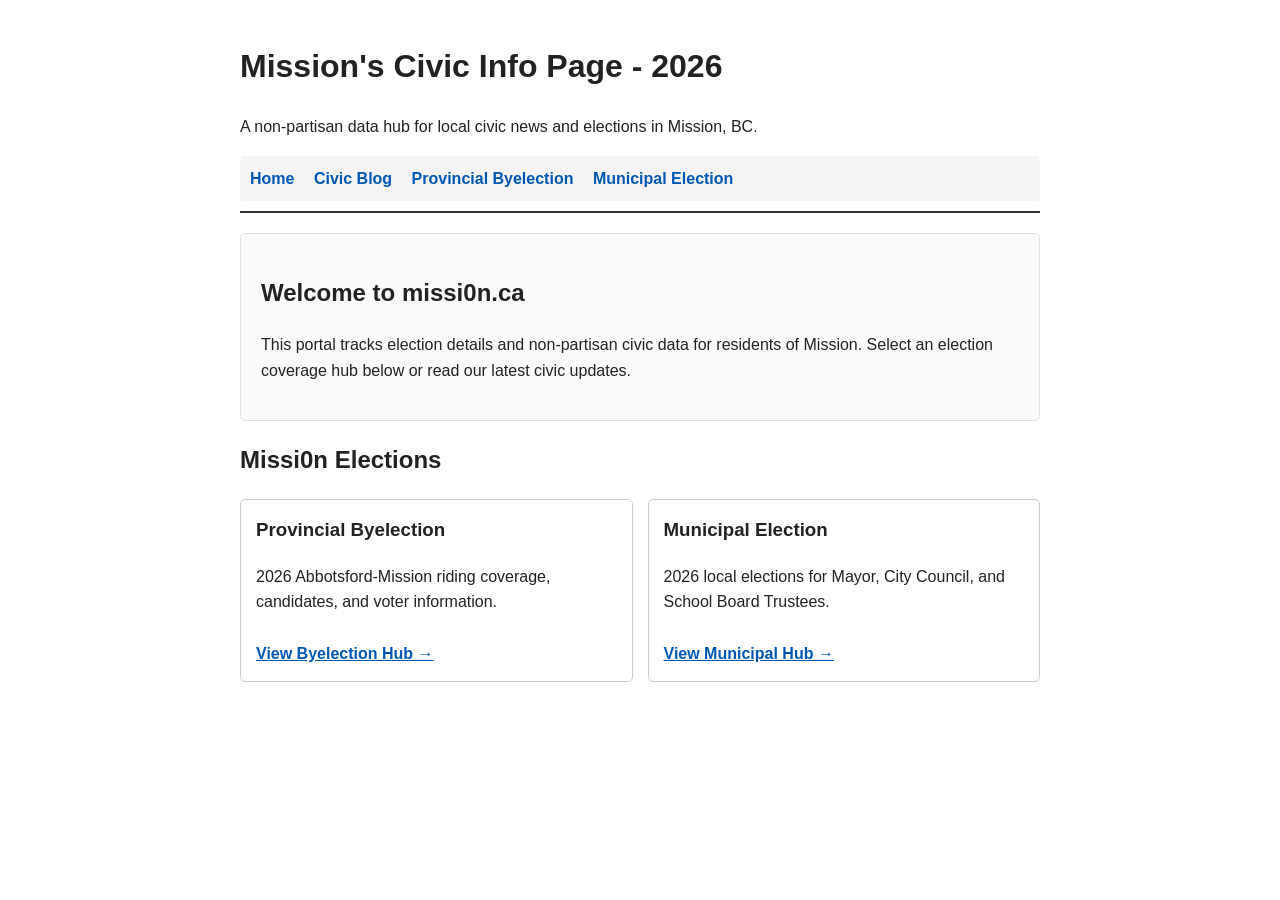
==== index.html @ 1b5c2c87 "Add files via upload" ====
<!DOCTYPE html>
<html lang="en">
<head>
    <meta charset="UTF-8">
    <meta name="viewport" content="width=device-width, initial-scale=1.0">
    <title>Mission's Civic Info Page - 2026</title>
    <style>
        body { font-family: -apple-system, BlinkMacSystemFont, "Segoe UI", Roboto, sans-serif; line-height: 1.6; max-width: 800px; margin: 0 auto; padding: 20px; color: #222; }
        header { border-bottom: 2px solid #333; padding-bottom: 10px; margin-bottom: 20px; }
        nav { margin-top: 15px; background: #f4f4f4; padding: 10px; border-radius: 5px; }
        nav a { margin-right: 15px; font-weight: bold; color: #0056b3; text-decoration: none; }
        nav a:hover { text-decoration: underline; }
        .hero { background: #fafafa; border: 1px solid #e0e0e0; padding: 20px; border-radius: 5px; margin-bottom: 20px; }
        .card-grid { display: grid; grid-template-columns: 1fr 1fr; gap: 15px; margin-top: 20px; }
        .card { border: 1px solid #ccc; padding: 15px; border-radius: 5px; background: #fff; }
        .card h3 { margin-top: 0; }
        .card a { display: inline-block; margin-top: 10px; font-weight: bold; color: #0056b3; }
    </style>
</head>
<body>

    <header>
        <h1>Mission's Civic Info Page - 2026</h1>
        <p>A non-partisan data hub for local civic news and elections in Mission, BC.</p>
        <nav>
            <a href="index.html">Home</a>
            <a href="blog.html">Civic Blog</a>
            <a href="provincial-byelection.html">Provincial Byelection</a>
            <a href="municipal-election.html">Municipal Election</a>
        </nav>
    </header>

    <main>
        <section class="hero">
            <h2>Welcome to missi0n.ca</h2>
            <p>This portal tracks election details and non-partisan civic data for residents of Mission. Select an election coverage hub below or read our latest civic updates.</p>
        </section>

        <h2>Missi0n Elections</h2>
        <div class="card-grid">
            <div class="card">
                <h3>Provincial Byelection</h3>
                <p>2026 Abbotsford-Mission riding coverage, candidates, and voter information.</p>
                <a href="provincial-byelection.html">View Byelection Hub &rarr;</a>
            </div>
            <div class="card">
                <h3>Municipal Election</h3>
                <p>2026 local elections for Mayor, City Council, and School Board Trustees.</p>
                <a href="municipal-election.html">View Municipal Hub &rarr;</a>
            </div>
        </div>
    </main>

</body>
</html>
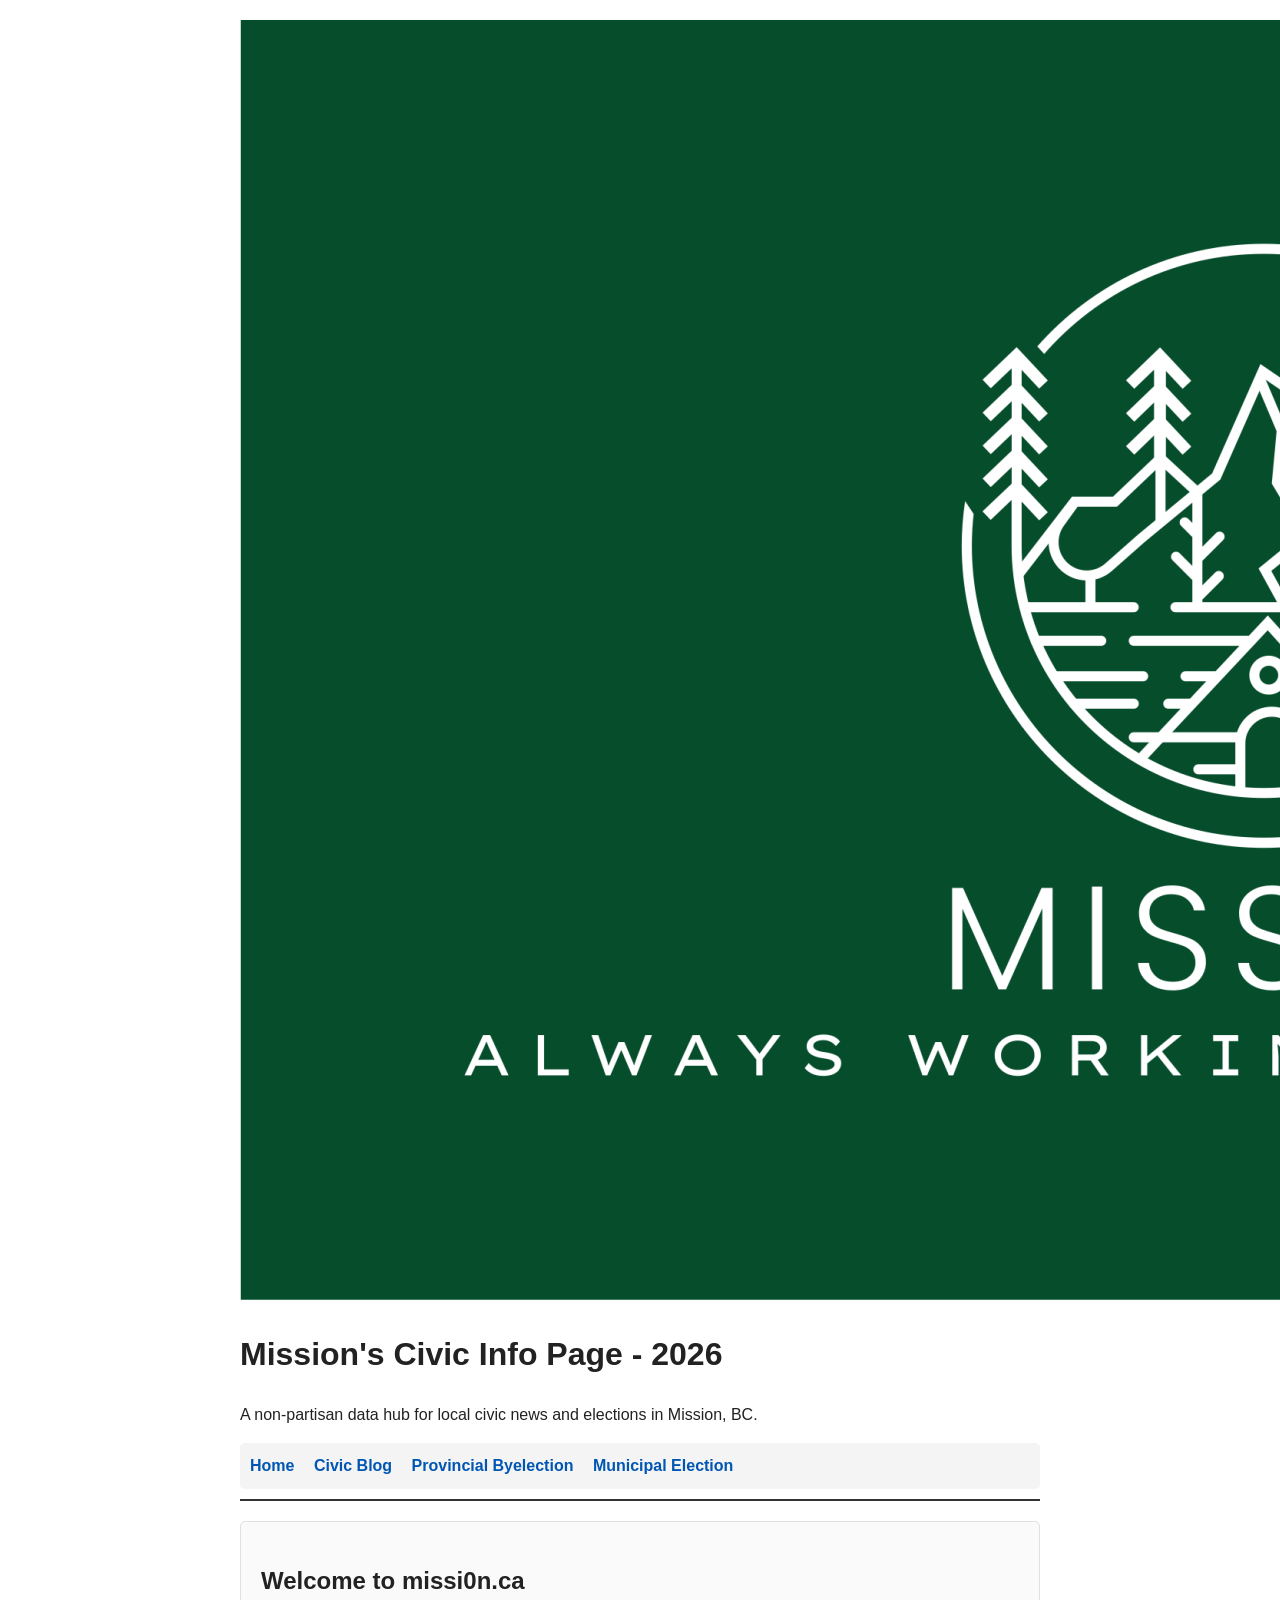
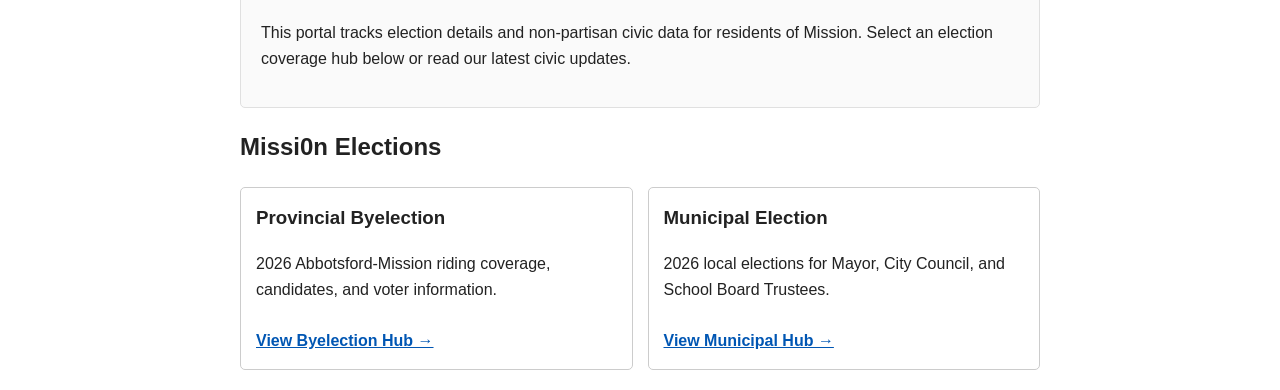
==== commit 35ad5b06: "Update index.html" ====
--- a/index.html
+++ b/index.html
@@ -20,6 +20,8 @@
 <body>
 
     <header>
+		<!-- Logo image centered above or next to your title -->
+		<img src="original-logo.png" alt="Missi0n Logo" class="header-logo">
         <h1>Mission's Civic Info Page - 2026</h1>
         <p>A non-partisan data hub for local civic news and elections in Mission, BC.</p>
         <nav>
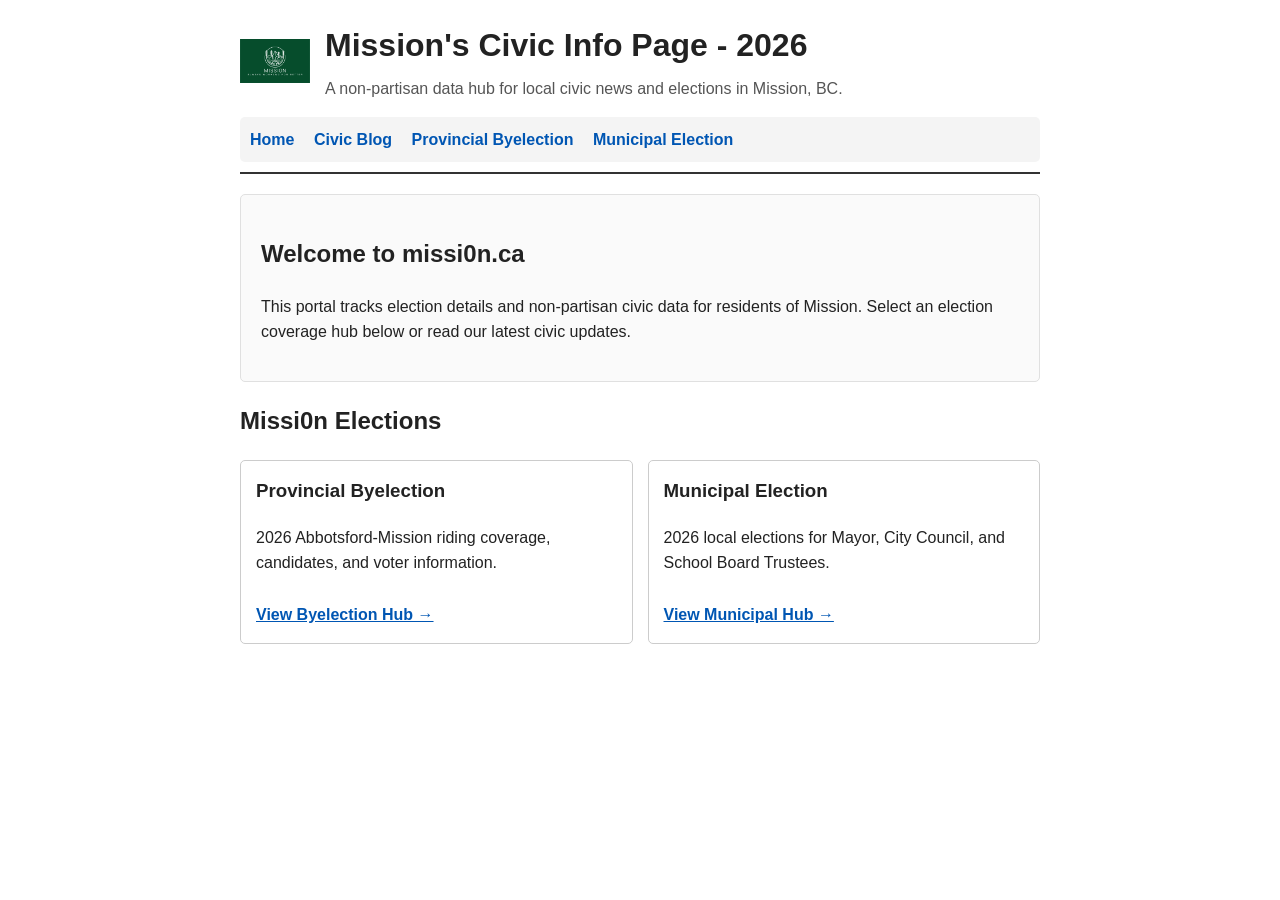
==== commit dd7c0f51: "Update index.html" ====
--- a/index.html
+++ b/index.html
@@ -5,6 +5,30 @@
     <meta name="viewport" content="width=device-width, initial-scale=1.0">
     <title>Mission's Civic Info Page - 2026</title>
     <style>
+		/* Container that aligns logo and text side-by-side */
+	.header-content {
+    display: flex;
+    align-items: center; /* Centers logo vertically against text */
+    gap: 15px;           /* Sets spacing between logo and text */
+    margin-bottom: 15px;
+	}
+
+	/* Controls the logo dimensions */
+	.header-logo {
+    width: 70px;         /* Change this value to adjust logo size */
+    height: auto;        /* Preserves image proportions */
+    flex-shrink: 0;      /* Prevents logo from squishing on small screens */
+	}
+
+	/* Cleans up default heading margins */
+	.header-text h1 {
+    margin: 0 0 5px 0;
+	}
+
+	.header-text p {
+    margin: 0;
+    color: #555;
+	}
         body { font-family: -apple-system, BlinkMacSystemFont, "Segoe UI", Roboto, sans-serif; line-height: 1.6; max-width: 800px; margin: 0 auto; padding: 20px; color: #222; }
         header { border-bottom: 2px solid #333; padding-bottom: 10px; margin-bottom: 20px; }
         nav { margin-top: 15px; background: #f4f4f4; padding: 10px; border-radius: 5px; }
@@ -20,17 +44,23 @@
 <body>
 
     <header>
-		<!-- Logo image centered above or next to your title -->
-		<img src="original-logo.png" alt="Missi0n Logo" class="header-logo">
-        <h1>Mission's Civic Info Page - 2026</h1>
-        <p>A non-partisan data hub for local civic news and elections in Mission, BC.</p>
-        <nav>
-            <a href="index.html">Home</a>
-            <a href="blog.html">Civic Blog</a>
-            <a href="provincial-byelection.html">Provincial Byelection</a>
-            <a href="municipal-election.html">Municipal Election</a>
-        </nav>
-    </header>
+    <div class="header-content">
+        <!-- Make sure your filename matches exactly -->
+        <img src="original-logo.png" alt="Missi0n Logo" class="header-logo">
+        
+        <div class="header-text">
+            <h1>Mission's Civic Info Page - 2026</h1>
+            <p>A non-partisan data hub for local civic news and elections in Mission, BC.</p>
+        </div>
+    </div>
+    
+    <nav>
+        <a href="index.html">Home</a>
+        <a href="blog.html">Civic Blog</a>
+        <a href="provincial-byelection.html">Provincial Byelection</a>
+        <a href="municipal-election.html">Municipal Election</a>
+    </nav>
+	</header>
 
     <main>
         <section class="hero">
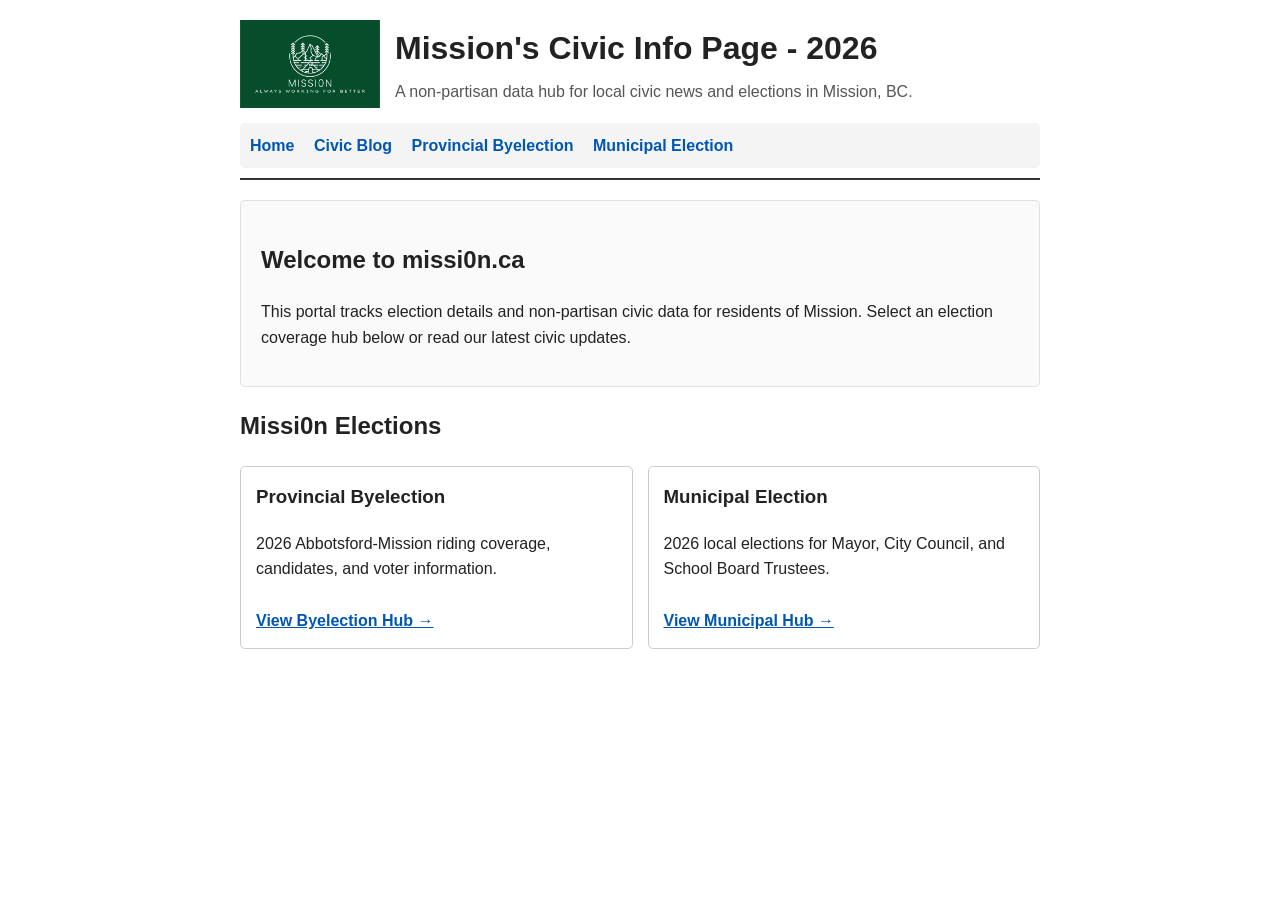
==== commit 303a9e7c: "Update index.html" ====
--- a/index.html
+++ b/index.html
@@ -15,7 +15,7 @@
 
 	/* Controls the logo dimensions */
 	.header-logo {
-    width: 70px;         /* Change this value to adjust logo size */
+    width: 140px;         /* Change this value to adjust logo size */
     height: auto;        /* Preserves image proportions */
     flex-shrink: 0;      /* Prevents logo from squishing on small screens */
 	}
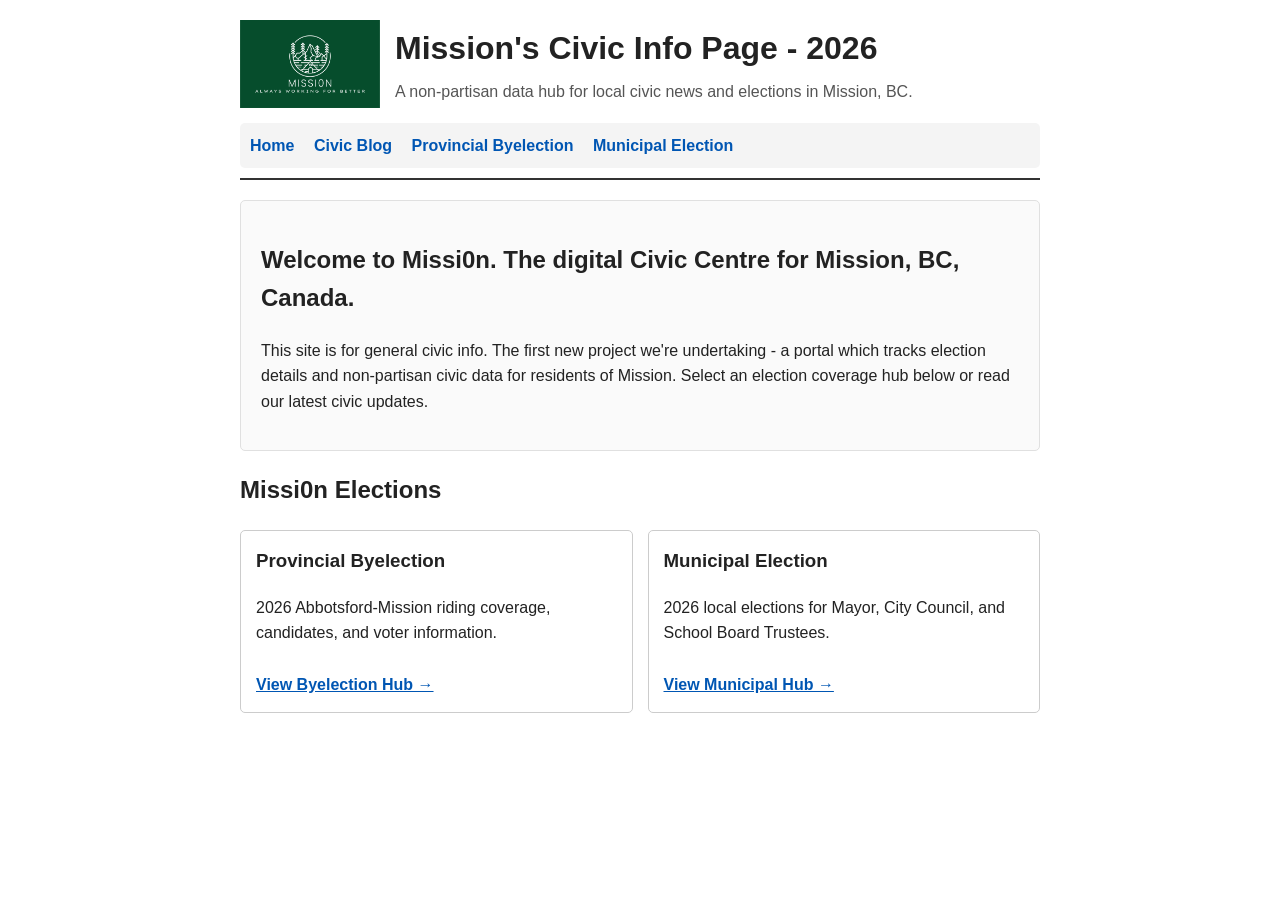
==== commit 255d26a8: "Update index.html" ====
--- a/index.html
+++ b/index.html
@@ -64,8 +64,8 @@
 
     <main>
         <section class="hero">
-            <h2>Welcome to missi0n.ca</h2>
-            <p>This portal tracks election details and non-partisan civic data for residents of Mission. Select an election coverage hub below or read our latest civic updates.</p>
+            <h2>Welcome to Missi0n.  The digital Civic Centre for Mission, BC, Canada.</h2>
+            <p>This site is for general civic info.  The first new project we're undertaking - a portal which tracks election details and non-partisan civic data for residents of Mission. Select an election coverage hub below or read our latest civic updates.</p>
         </section>
 
         <h2>Missi0n Elections</h2>
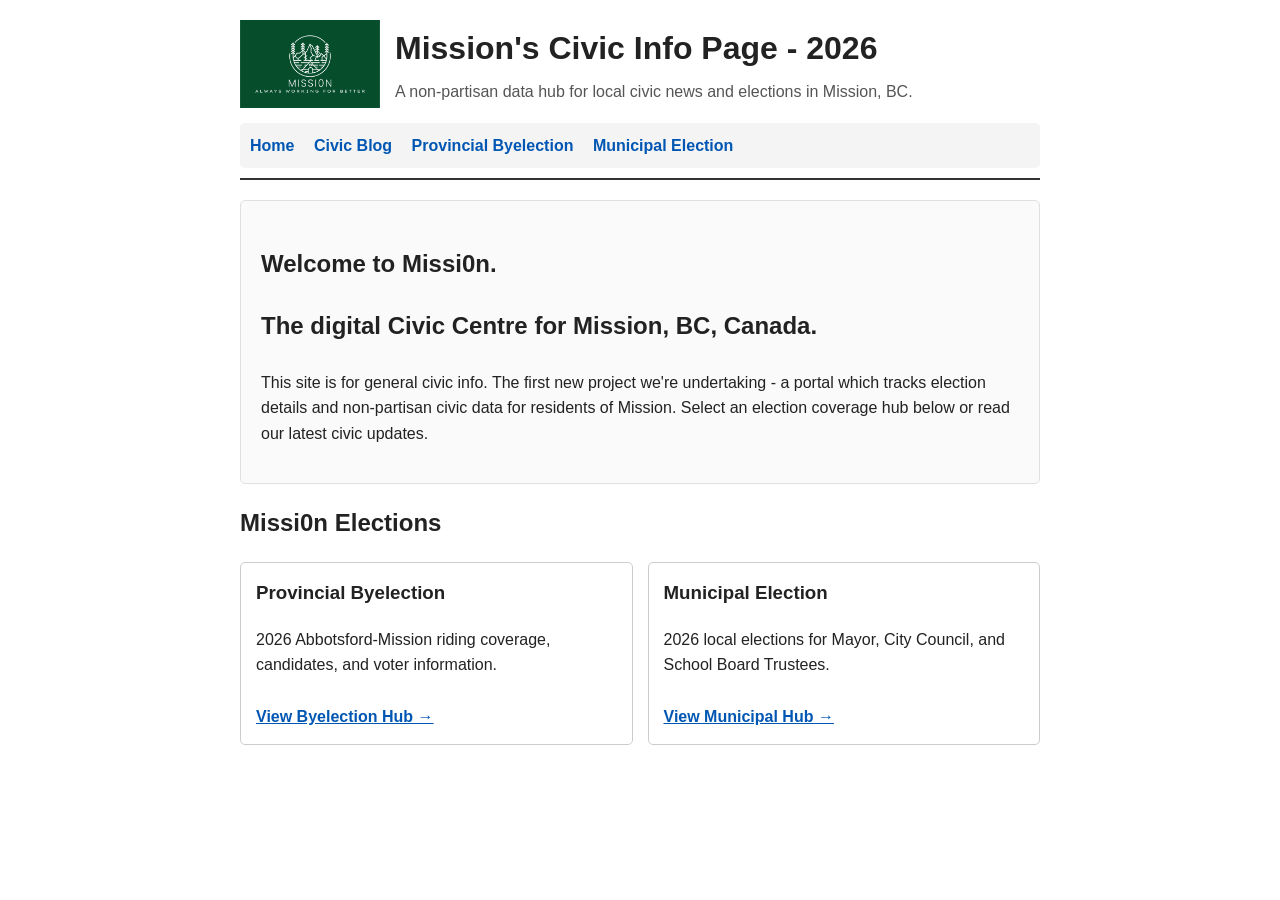
==== commit f5af3c5f: "Update index.html" ====
--- a/index.html
+++ b/index.html
@@ -64,7 +64,7 @@
 
     <main>
         <section class="hero">
-            <h2>Welcome to Missi0n.  The digital Civic Centre for Mission, BC, Canada.</h2>
+            <h2><p>Welcome to Missi0n.</p> <p>The digital Civic Centre for Mission, BC, Canada.</p></h2>
             <p>This site is for general civic info.  The first new project we're undertaking - a portal which tracks election details and non-partisan civic data for residents of Mission. Select an election coverage hub below or read our latest civic updates.</p>
         </section>
 
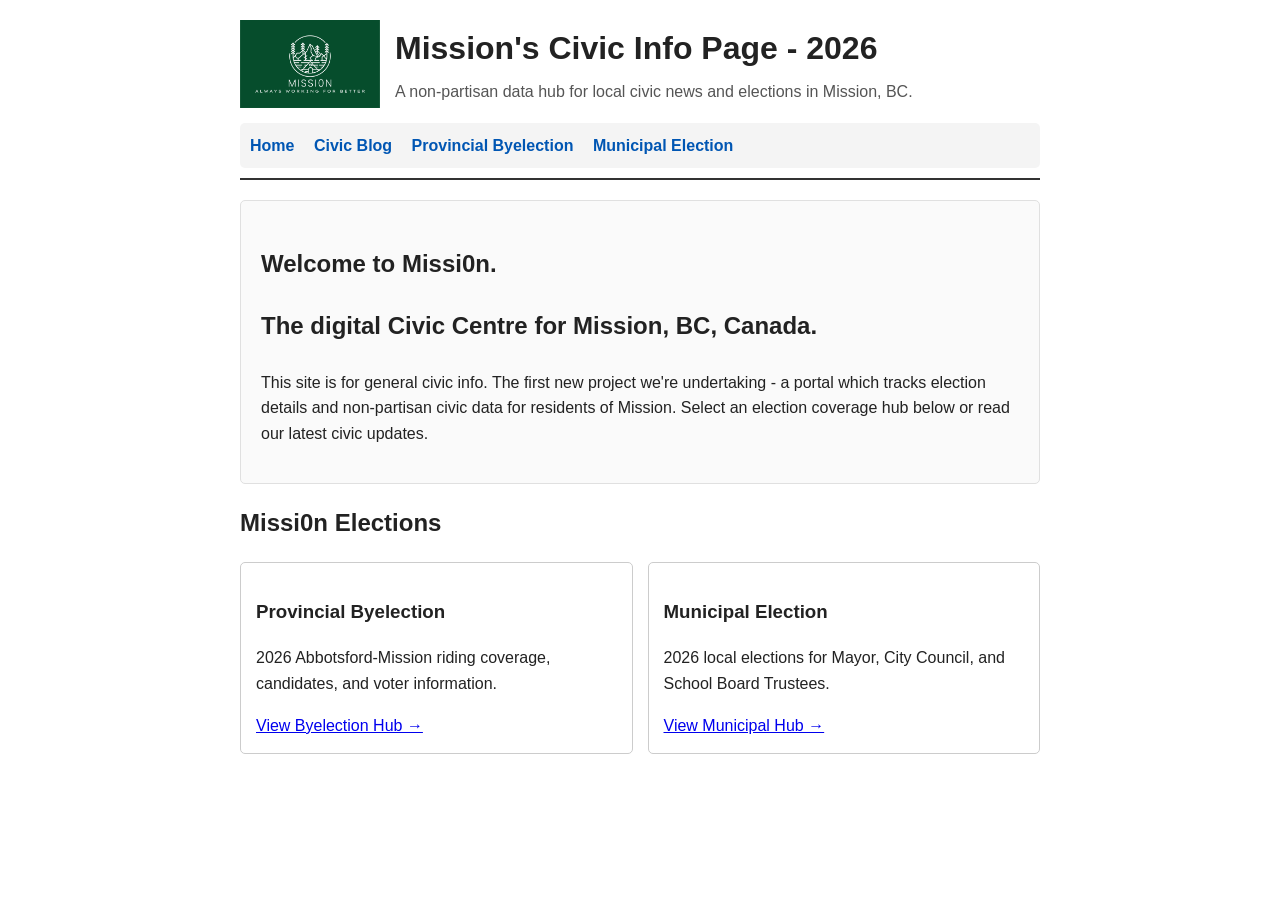
==== commit 5bf2e0a3: "Adding css file" ====
--- a/index.html
+++ b/index.html
@@ -4,42 +4,8 @@
     <meta charset="UTF-8">
     <meta name="viewport" content="width=device-width, initial-scale=1.0">
     <title>Mission's Civic Info Page - 2026</title>
-    <style>
-		/* Container that aligns logo and text side-by-side */
-	.header-content {
-    display: flex;
-    align-items: center; /* Centers logo vertically against text */
-    gap: 15px;           /* Sets spacing between logo and text */
-    margin-bottom: 15px;
-	}
-
-	/* Controls the logo dimensions */
-	.header-logo {
-    width: 140px;         /* Change this value to adjust logo size */
-    height: auto;        /* Preserves image proportions */
-    flex-shrink: 0;      /* Prevents logo from squishing on small screens */
-	}
-
-	/* Cleans up default heading margins */
-	.header-text h1 {
-    margin: 0 0 5px 0;
-	}
-
-	.header-text p {
-    margin: 0;
-    color: #555;
-	}
-        body { font-family: -apple-system, BlinkMacSystemFont, "Segoe UI", Roboto, sans-serif; line-height: 1.6; max-width: 800px; margin: 0 auto; padding: 20px; color: #222; }
-        header { border-bottom: 2px solid #333; padding-bottom: 10px; margin-bottom: 20px; }
-        nav { margin-top: 15px; background: #f4f4f4; padding: 10px; border-radius: 5px; }
-        nav a { margin-right: 15px; font-weight: bold; color: #0056b3; text-decoration: none; }
-        nav a:hover { text-decoration: underline; }
-        .hero { background: #fafafa; border: 1px solid #e0e0e0; padding: 20px; border-radius: 5px; margin-bottom: 20px; }
-        .card-grid { display: grid; grid-template-columns: 1fr 1fr; gap: 15px; margin-top: 20px; }
-        .card { border: 1px solid #ccc; padding: 15px; border-radius: 5px; background: #fff; }
-        .card h3 { margin-top: 0; }
-        .card a { display: inline-block; margin-top: 10px; font-weight: bold; color: #0056b3; }
-    </style>
+	
+    <link rel="stylesheet" href="style.css">
 </head>
 <body>
 
--- a/style.css
+++ b/style.css
@@ -0,0 +1,111 @@
+
+/* General Page Styling */
+body { 
+    font-family: -apple-system, BlinkMacSystemFont, "Segoe UI", Roboto, sans-serif; 
+    line-height: 1.6; 
+    max-width: 800px; 
+    margin: 0 auto; 
+    padding: 20px; 
+    color: #222; 
+}
+
+/* Header & Header Layout */
+header { 
+    border-bottom: 2px solid #333; 
+    padding-bottom: 10px; 
+    margin-bottom: 20px; 
+}
+
+.header-content {
+    display: flex;
+    align-items: center;
+    gap: 15px;
+    margin-bottom: 15px;
+}
+
+.header-logo {
+    width: 140px;
+    height: auto;
+    flex-shrink: 0;
+}
+
+.header-text h1 {
+    margin: 0 0 5px 0;
+}
+
+.header-text p {
+    margin: 0;
+    color: #555;
+}
+
+/* Navigation Links */
+nav { 
+    margin-top: 15px; 
+    background: #f4f4f4; 
+    padding: 10px; 
+    border-radius: 5px; 
+}
+
+nav a { 
+    margin-right: 15px; 
+    font-weight: bold; 
+    color: #0056b3; 
+    text-decoration: none; 
+}
+
+nav a:hover { 
+    text-decoration: underline; 
+}
+
+/* Content Components */
+.hero { 
+    background: #fafafa; 
+    border: 1px solid #e0e0e0; 
+    padding: 20px; 
+    border-radius: 5px; 
+    margin-bottom: 20px; 
+}
+
+.card-grid { 
+    display: grid; 
+    grid-template-columns: 1fr 1fr; 
+    gap: 15px; 
+    margin-top: 20px; 
+}
+
+.card { 
+    border: 1px solid #ccc; 
+    padding: 15px; 
+    border-radius: 5px; 
+    background: #fff; 
+}
+
+.blog-post { 
+    border: 1px solid #e0e0e0; 
+    padding: 20px; 
+    margin-bottom: 20px; 
+    border-radius: 5px; 
+    background: #fafafa; 
+}
+
+.post-date { 
+    color: #666; 
+    font-size: 0.9em; 
+    margin-bottom: 10px; 
+}
+
+.info-card { 
+    background: #eef6ff; 
+    border-left: 4px solid #0056b3; 
+    padding: 15px; 
+    margin-bottom: 20px; 
+}
+
+/* Footer & Disclaimer */
+footer {
+    margin-top: 40px;
+    border-top: 1px solid #ddd;
+    padding-top: 15px;
+    font-size: 0.85em;
+    color: #666;
+}
